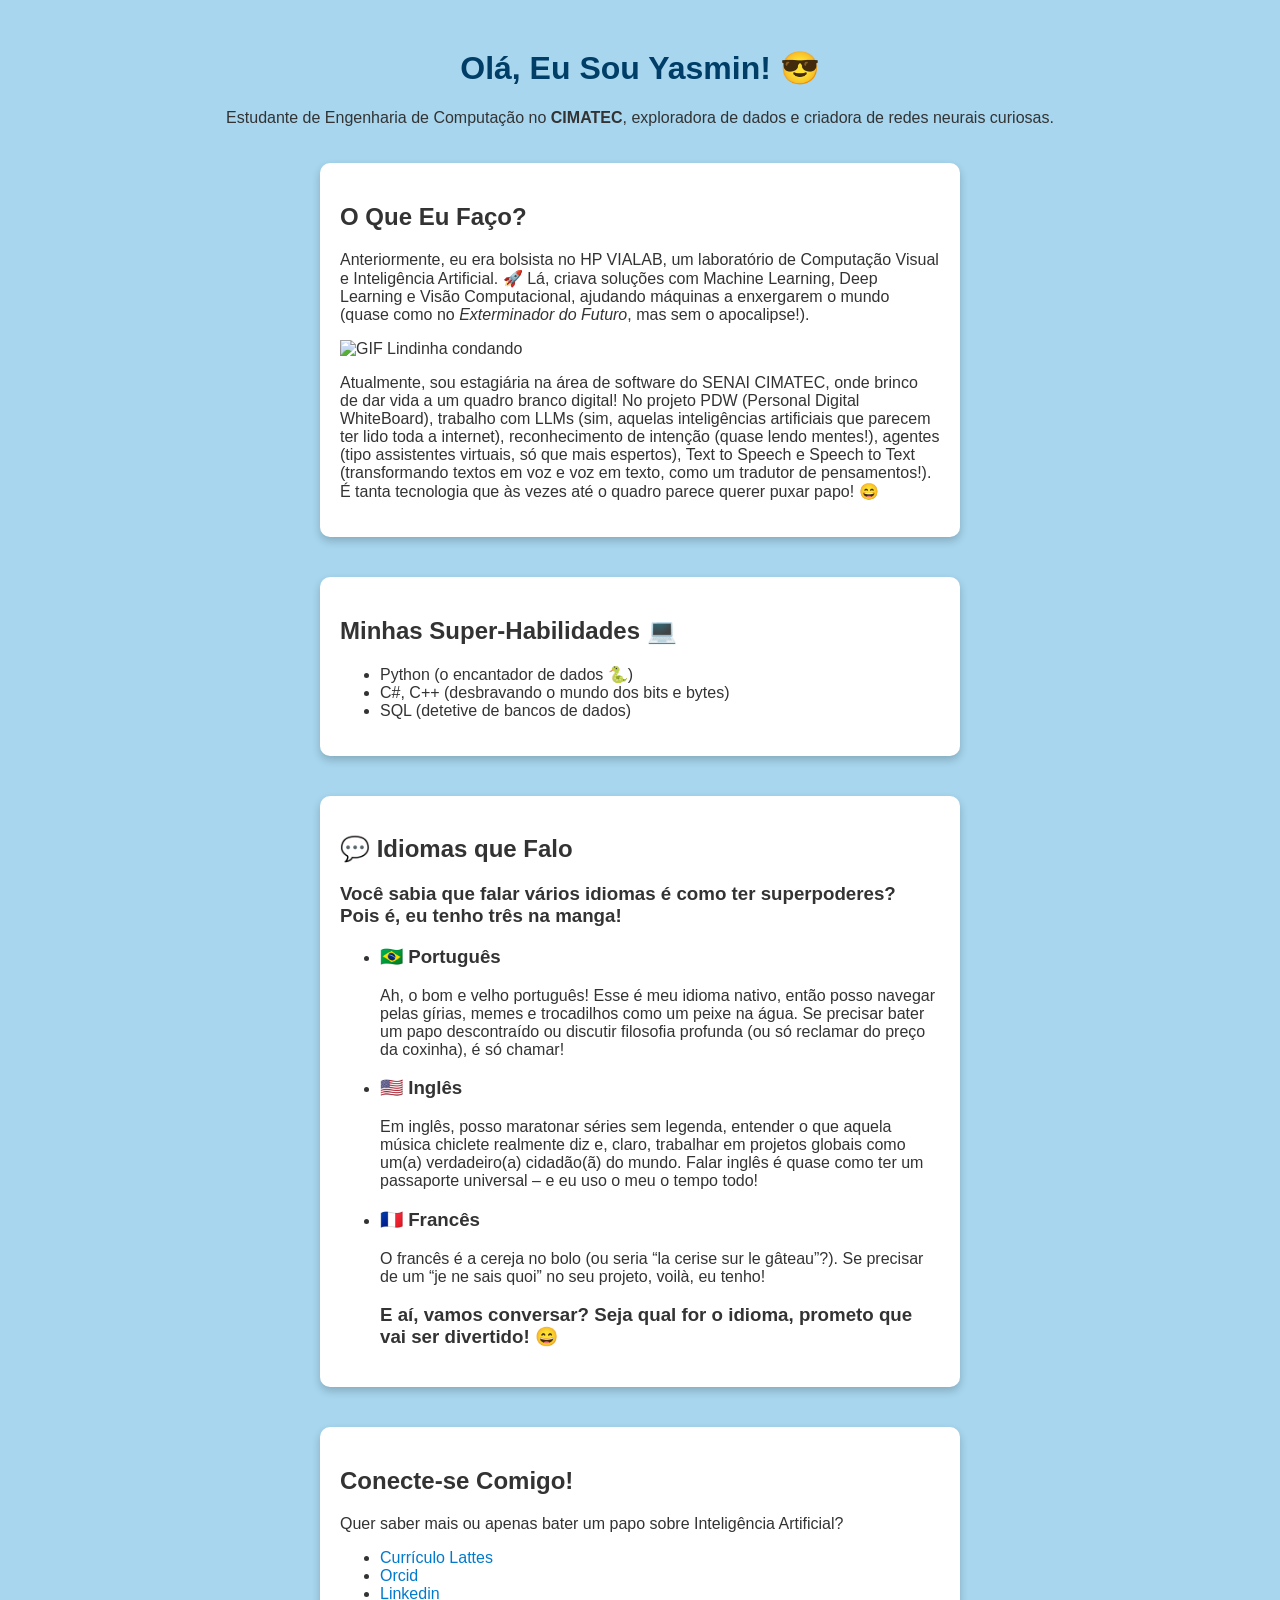
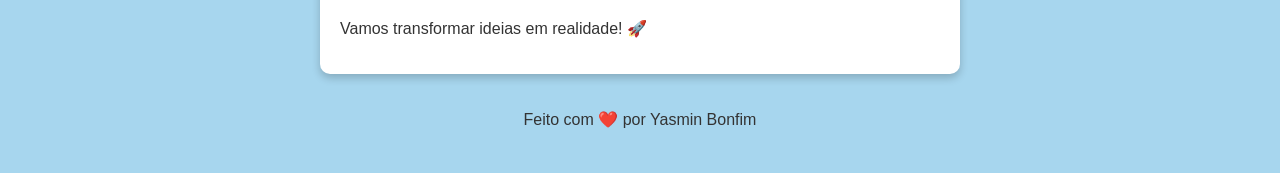
==== index.html @ c6452bbd "add index archive" ====
<!DOCTYPE html>
<html lang="pt-br">
<head>
    <meta charset="UTF-8">
    <meta name="viewport" content="width=device-width, initial-scale=1.0">
    <title>Yasmin Bonfim - Exploradora de Dados e Tecnologia</title>
    <style>
        body {
            font-family: Arial, sans-serif;
            background-color: #a7d6ee;
            color: #333;
            text-align: center;
            padding: 20px;
        }
        h1 {
            color: #013e67;
        }
        .card {
            background: white;
            border-radius: 10px;
            box-shadow: 0 4px 8px rgba(0, 0, 0, 0.2);
            display: inline-block;
            width: 80%;
            max-width: 600px;
            margin: 20px auto;
            padding: 20px;
            text-align: left;
        }
        a {
            color: #007acc;
            text-decoration: none;
        }
        a:hover {
            text-decoration: underline;
        }
    </style>
</head>
<body>

    <h1>Olá, Eu Sou Yasmin! 😎</h1>
    <p>Estudante de Engenharia de Computação no <strong>CIMATEC</strong>, exploradora de dados e criadora de redes neurais curiosas.</p>

    <div class="card">
        <h2>O Que Eu Faço?</h2>
        <p>Anteriormente, eu era bolsista no HP VIALAB, um laboratório de Computação Visual e Inteligência Artificial. 🚀 Lá, criava soluções com Machine Learning, Deep Learning e Visão Computacional, ajudando máquinas a enxergarem o mundo (quase como no <em>Exterminador do Futuro</em>, mas sem o apocalipse!).</p>
        <img src="https://i.makeagif.com/media/6-20-2018/hH5G05.gif" alt="GIF Lindinha condando">

        <p>Atualmente, sou estagiária na área de software do SENAI CIMATEC, onde brinco de dar vida a um quadro branco digital! No projeto PDW (Personal Digital WhiteBoard), trabalho com LLMs (sim, aquelas inteligências artificiais que parecem ter lido toda a internet), reconhecimento de intenção (quase lendo mentes!), agentes (tipo assistentes virtuais, só que mais espertos), Text to Speech e Speech to Text (transformando textos em voz e voz em texto, como um tradutor de pensamentos!). É tanta tecnologia que às vezes até o quadro parece querer puxar papo! 😄</p>
    </div>

    <div class="card">
        <h2>Minhas Super-Habilidades 💻</h2>
        <ul>
            <li>Python (o encantador de dados 🐍)</li>
            <li>C#, C++ (desbravando o mundo dos bits e bytes)</li>
            <li>SQL (detetive de bancos de dados)</li>
        </ul>
    </div>

    
    <div class="card">
        <h2>💬 Idiomas que Falo</h2>
        <h3>Você sabia que falar vários idiomas é como ter superpoderes? Pois é, eu tenho três na manga!</h3>
        <ul>
            <li><h3>🇧🇷 Português</h3></li>
            <p>Ah, o bom e velho português! Esse é meu idioma nativo, então posso navegar pelas gírias, memes e trocadilhos como um peixe na água. Se precisar bater um papo descontraído ou discutir filosofia profunda (ou só reclamar do preço da coxinha), é só chamar!</p>
            <li><h3>🇺🇸 Inglês</h3></li>
            <p>Em inglês, posso maratonar séries sem legenda, entender o que aquela música chiclete realmente diz e, claro, trabalhar em projetos globais como um(a) verdadeiro(a) cidadão(ã) do mundo. Falar inglês é quase como ter um passaporte universal – e eu uso o meu o tempo todo!</p>
            <li><h3>🇫🇷 Francês</h3></li>
            <p>O francês é a cereja no bolo (ou seria “la cerise sur le gâteau”?). Se precisar de um “je ne sais quoi” no seu projeto, voilà, eu tenho!</p>
            <h3>E aí, vamos conversar? Seja qual for o idioma, prometo que vai ser divertido! 😄</h3>
        </ul>
    </div>


    <div class="card">
        <h2>Conecte-se Comigo!</h2>
        <p>Quer saber mais ou apenas bater um papo sobre Inteligência Artificial?</p>
        <ul>
            <li><a href="http://lattes.cnpq.br/3499062940303031" target="_blank">Currículo Lattes</a></li>
            <li><a href="https://orcid.org/0000-0002-9297-3605" target="_blank">Orcid</a></li>
            <li><a href="www.linkedin.com/in/yasmin-bonfim" target="_blank">Linkedin</a></li>

        </ul>
        <p>Vamos transformar ideias em realidade! 🚀</p>
    </div>

    <footer>
        <p>Feito com ❤️ por Yasmin Bonfim</p>
    </footer>

</body>
</html>
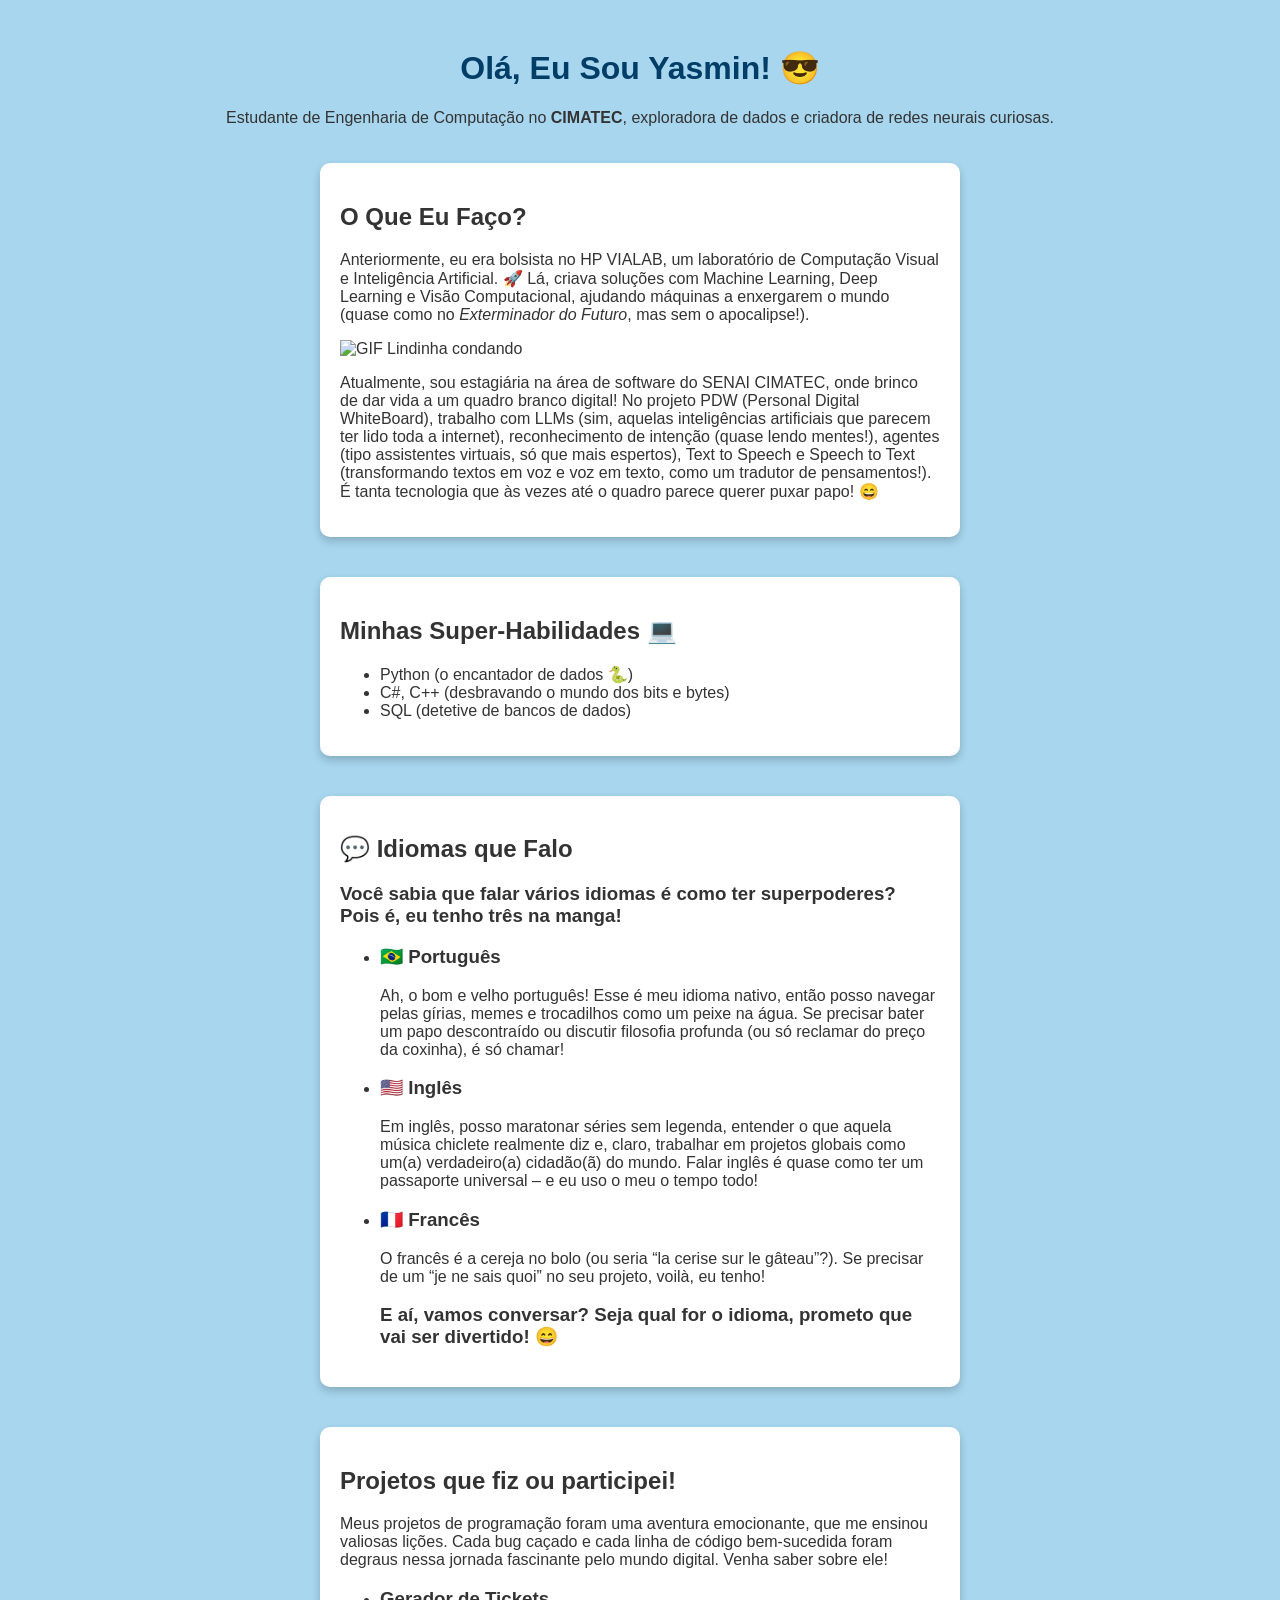
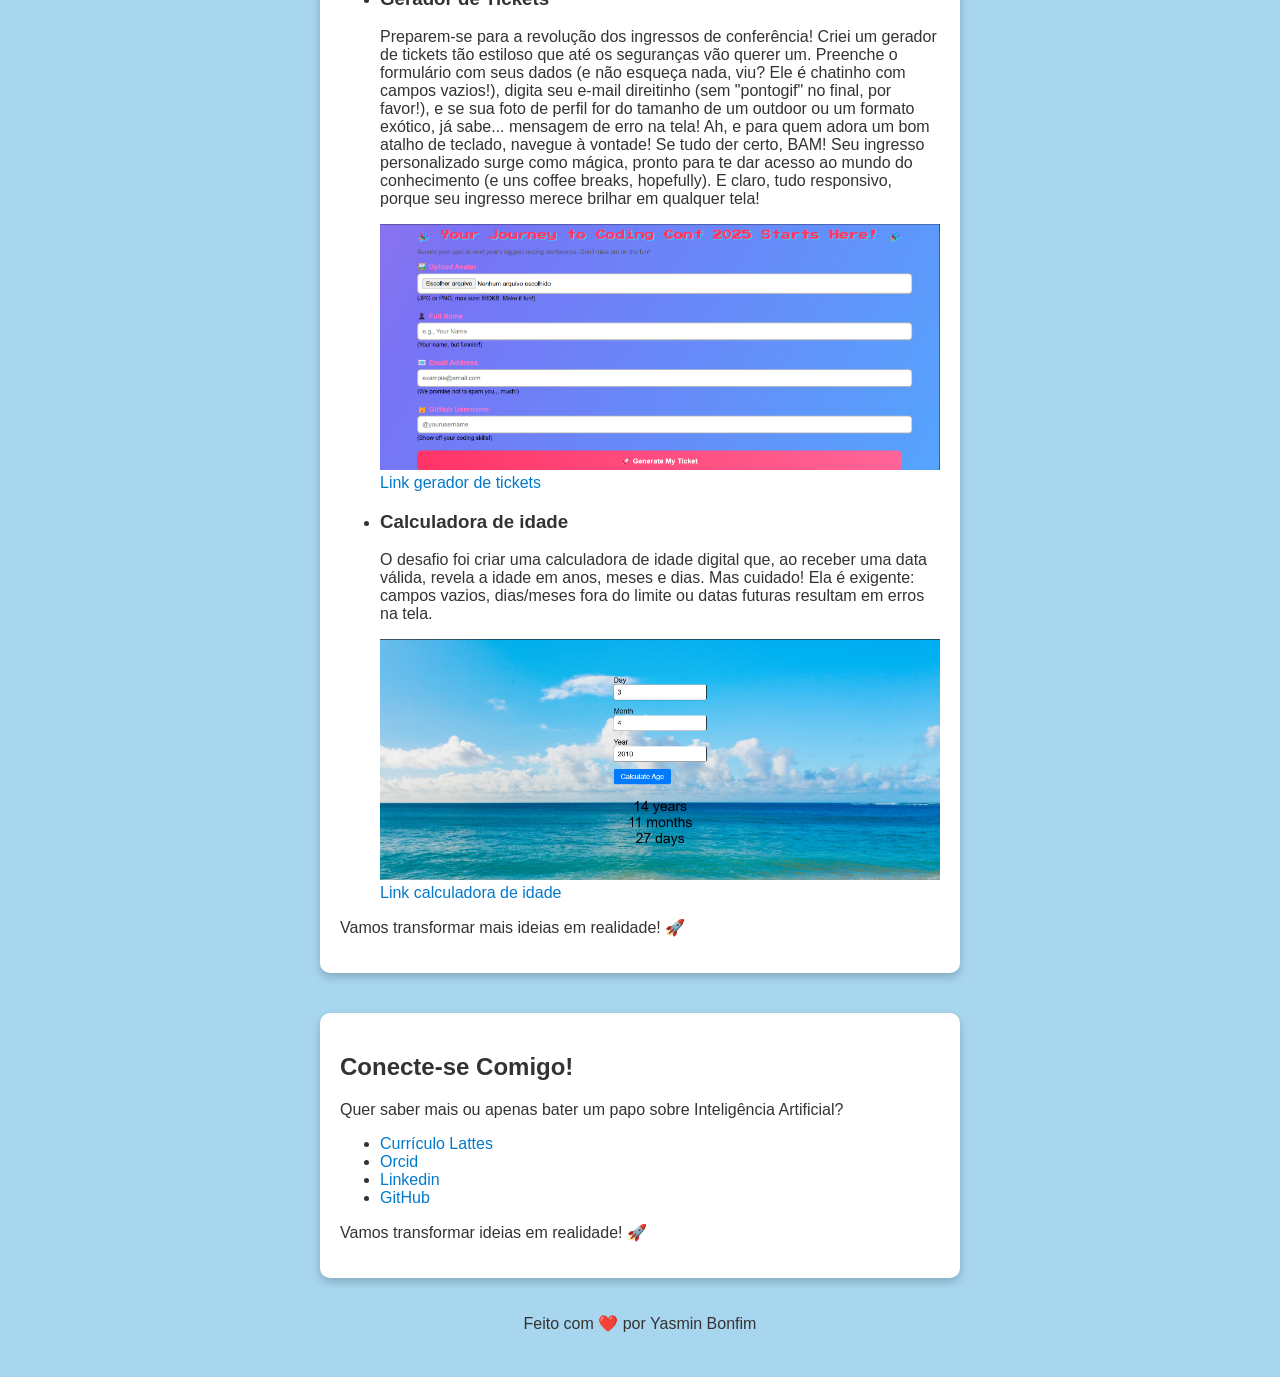
==== commit ab7c8fef: "Add files via upload" ====
--- a/index.html
+++ b/index.html
@@ -1,40 +1,12 @@
 <!DOCTYPE html>
 <html lang="pt-br">
 <head>
+    <link rel="stylesheet" href="styles.css">
     <meta charset="UTF-8">
     <meta name="viewport" content="width=device-width, initial-scale=1.0">
     <title>Yasmin Bonfim - Exploradora de Dados e Tecnologia</title>
-    <style>
-        body {
-            font-family: Arial, sans-serif;
-            background-color: #a7d6ee;
-            color: #333;
-            text-align: center;
-            padding: 20px;
-        }
-        h1 {
-            color: #013e67;
-        }
-        .card {
-            background: white;
-            border-radius: 10px;
-            box-shadow: 0 4px 8px rgba(0, 0, 0, 0.2);
-            display: inline-block;
-            width: 80%;
-            max-width: 600px;
-            margin: 20px auto;
-            padding: 20px;
-            text-align: left;
-        }
-        a {
-            color: #007acc;
-            text-decoration: none;
-        }
-        a:hover {
-            text-decoration: underline;
-        }
-    </style>
 </head>
+
 <body>
 
     <h1>Olá, Eu Sou Yasmin! 😎</h1>
@@ -72,6 +44,27 @@
         </ul>
     </div>
 
+    <div class="card">
+        <h2>Projetos que fiz ou participei!</h2>
+        <p>Meus projetos de programação foram uma aventura emocionante, que me ensinou valiosas lições. 
+            Cada bug caçado e cada linha de código bem-sucedida foram degraus nessa jornada fascinante pelo mundo digital. Venha saber sobre ele!</p>
+        <ul>
+            <li><h3>Gerador de Tickets</h3></li>
+                <p>Preparem-se para a revolução dos ingressos de conferência! Criei um gerador de tickets tão estiloso que até os seguranças vão querer um. 
+                    Preenche o formulário com seus dados (e não esqueça nada, viu? Ele é chatinho com campos vazios!), digita seu e-mail direitinho (sem "pontogif" no final, por favor!), e se sua foto de perfil for do tamanho de um outdoor ou um formato exótico, já sabe... mensagem de erro na tela! Ah, e para quem adora um bom atalho de teclado, navegue à vontade! Se tudo der certo, BAM! Seu ingresso personalizado surge como mágica, pronto para te dar acesso ao mundo do conhecimento (e uns coffee breaks, hopefully). 
+                    E claro, tudo responsivo, porque seu ingresso merece brilhar em qualquer tela!</p>
+                <img src="images\ticket_generator_image.png" alt="ticket_generator_image">
+
+                <a href="https://github.com/Yas-bonfim/ticket_generation/tree/main" target="_blank">Link gerador de tickets</a>
+            <li><h3>Calculadora de idade</h3></li>
+            <p>O desafio foi criar uma calculadora de idade digital que, ao receber uma data válida, revela a idade em anos, meses e dias. Mas cuidado! 
+                Ela é exigente: campos vazios, dias/meses fora do limite ou datas futuras resultam em erros na tela. </p>
+            <img src="images\age_calculator_photo.png" alt="age_calculator_image">
+
+            <a href="https://github.com/Yas-bonfim/age_calculator" target="_blank">Link calculadora de idade</a>
+        </ul>
+        <p>Vamos transformar mais ideias em realidade! 🚀</p>
+    </div>
 
     <div class="card">
         <h2>Conecte-se Comigo!</h2>
@@ -80,6 +73,8 @@
             <li><a href="http://lattes.cnpq.br/3499062940303031" target="_blank">Currículo Lattes</a></li>
             <li><a href="https://orcid.org/0000-0002-9297-3605" target="_blank">Orcid</a></li>
             <li><a href="www.linkedin.com/in/yasmin-bonfim" target="_blank">Linkedin</a></li>
+            <li><a href="https://github.com/Yas-bonfim" target="_blank">GitHub</a></li>
+
 
         </ul>
         <p>Vamos transformar ideias em realidade! 🚀</p>
@@ -91,3 +86,5 @@
 
 </body>
 </html>
+
+
--- a/styles.css
+++ b/styles.css
@@ -0,0 +1,34 @@
+
+body {
+    font-family: Arial, sans-serif;
+    background-color: #a7d6ee;
+    color: #333;
+    text-align: center;
+    padding: 20px;
+}
+h1 {
+    color: #013e67;
+}
+.card {
+    background: white;
+    border-radius: 10px;
+    box-shadow: 0 4px 8px rgba(0, 0, 0, 0.2);
+    display: inline-block;
+    width: 80%;
+    max-width: 600px;
+    margin: 20px auto;
+    padding: 20px;
+    text-align: left;
+}
+a {
+    color: #007acc;
+    text-decoration: none;
+}
+a:hover {
+    text-decoration: underline;
+}
+
+img {
+    max-width: 100%;
+    height: auto; /* Mantém a proporção da imagem */
+  }
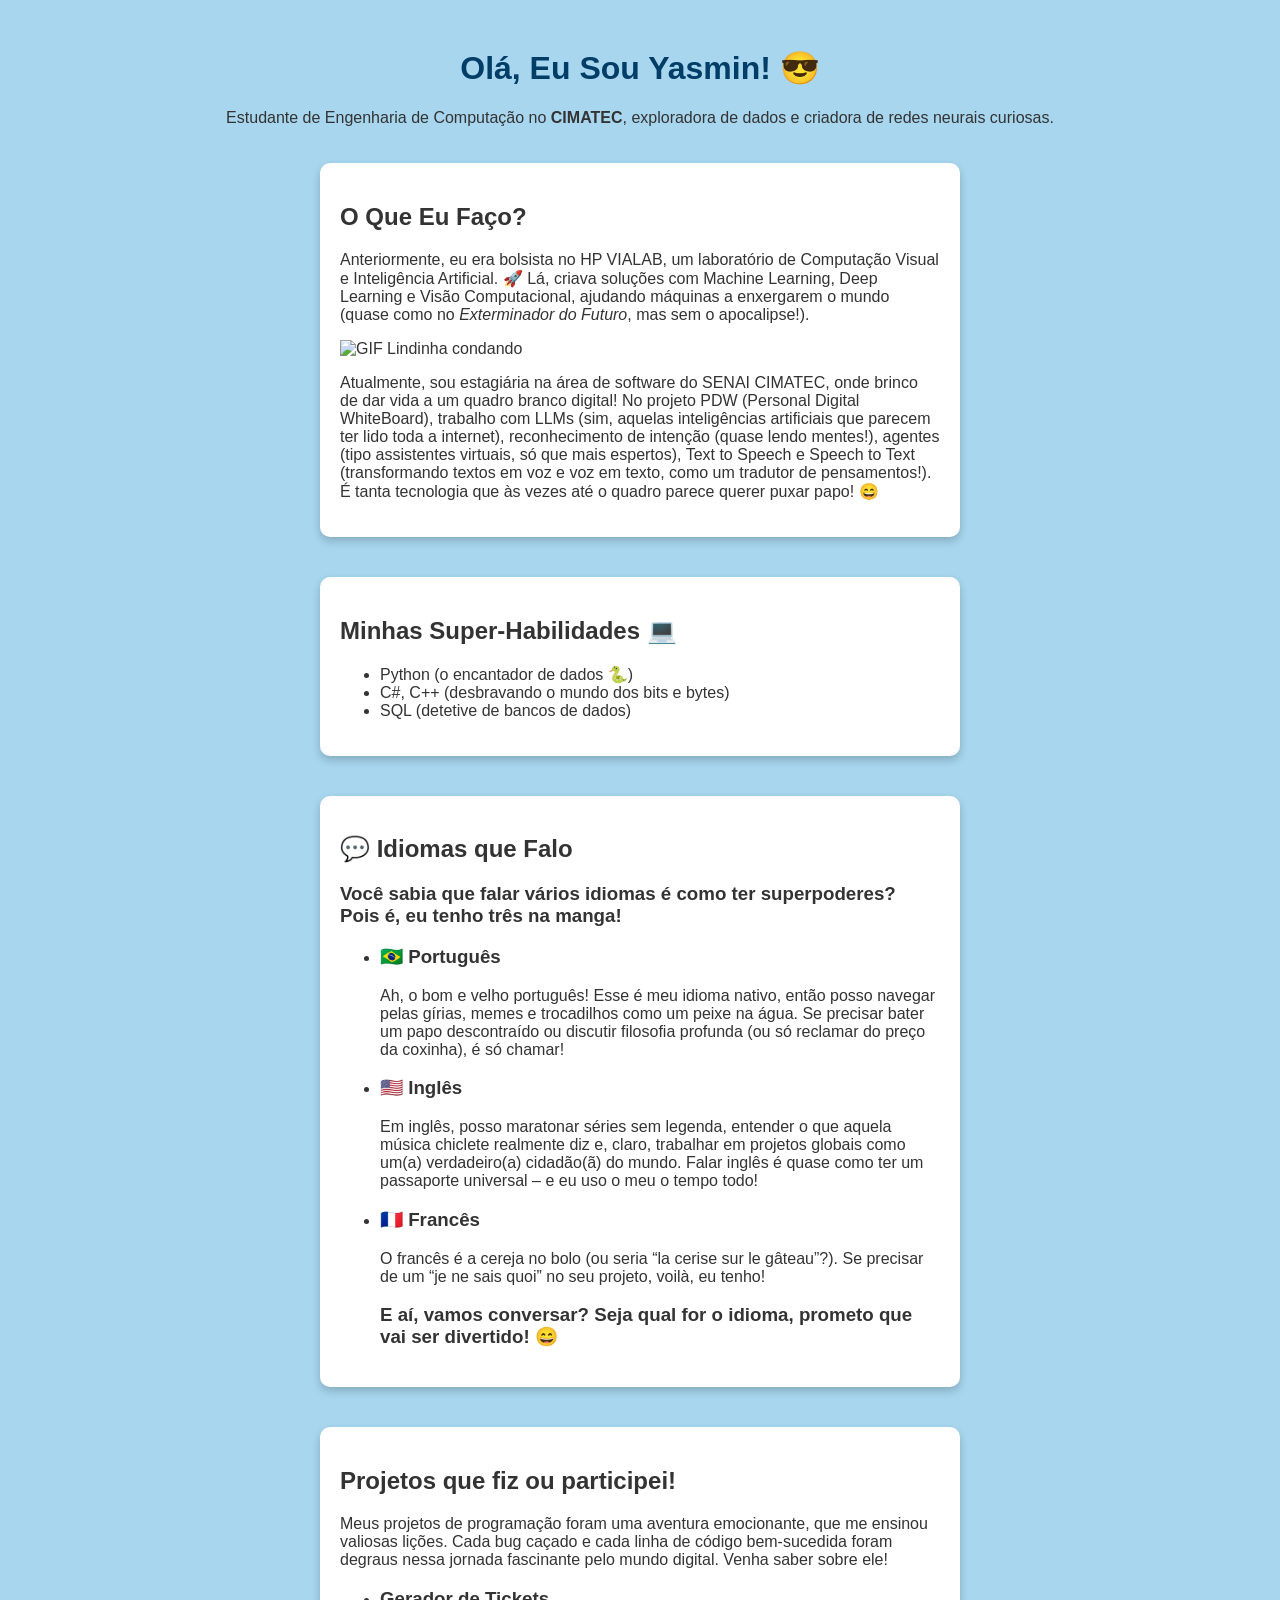
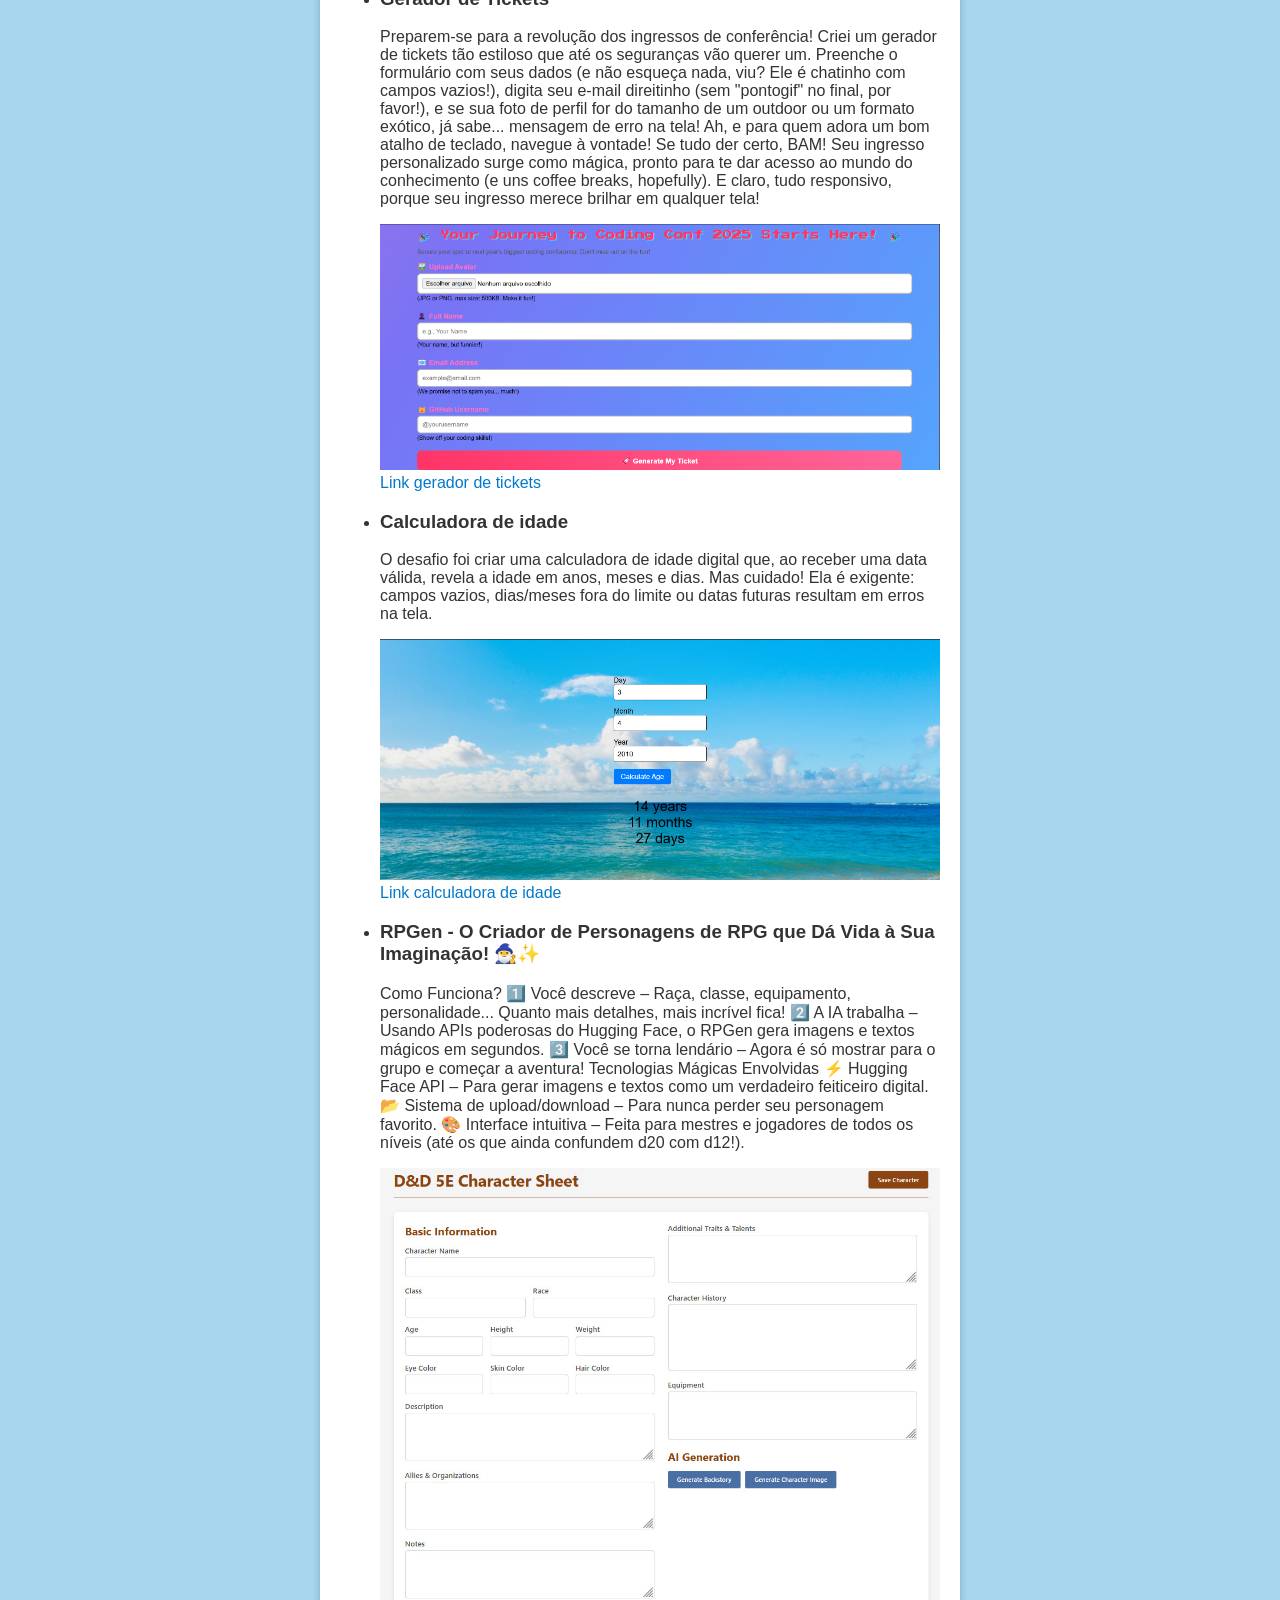
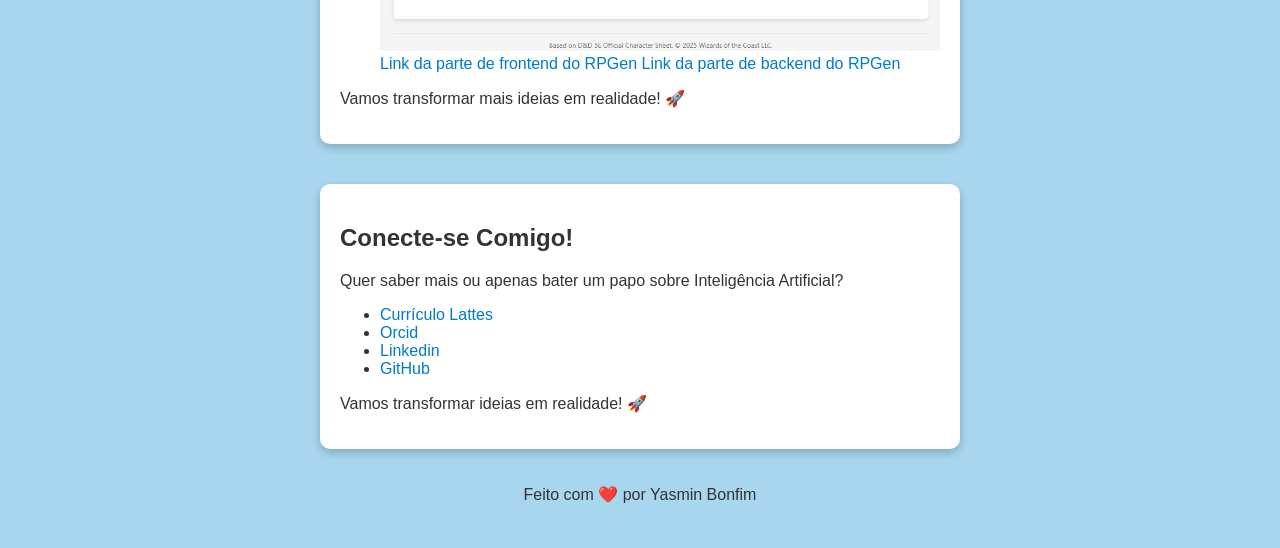
==== commit 66dd5d81: "atualizando o index html" ====
--- a/index.html
+++ b/index.html
@@ -62,6 +62,21 @@
             <img src="images\age_calculator_photo.png" alt="age_calculator_image">
 
             <a href="https://github.com/Yas-bonfim/age_calculator" target="_blank">Link calculadora de idade</a>
+
+            <li><h3>RPGen - O Criador de Personagens de RPG que Dá Vida à Sua Imaginação! 🧙‍♂️✨</h3></li>
+            <p>Como Funciona?
+            1️⃣ Você descreve – Raça, classe, equipamento, personalidade... Quanto mais detalhes, mais incrível fica!
+            2️⃣ A IA trabalha – Usando APIs poderosas do Hugging Face, o RPGen gera imagens e textos mágicos em segundos.
+            3️⃣ Você se torna lendário – Agora é só mostrar para o grupo e começar a aventura!
+
+            Tecnologias Mágicas Envolvidas
+            ⚡ Hugging Face API – Para gerar imagens e textos como um verdadeiro feiticeiro digital.
+            📂 Sistema de upload/download – Para nunca perder seu personagem favorito.
+            🎨 Interface intuitiva – Feita para mestres e jogadores de todos os níveis (até os que ainda confundem d20 com d12!). </p>
+            <img src="images\RpGen_image.png" alt="RPGEN_image">
+
+            <a href="https://github.com/Gustavo-Cruzz/RPGen-front" target="_blank">Link da parte de frontend do RPGen</a>
+            <a href="https://github.com/Gustavo-Cruzz/RPGen-back" target="_blank">Link da parte de backend do RPGen</a>
         </ul>
         <p>Vamos transformar mais ideias em realidade! 🚀</p>
     </div>
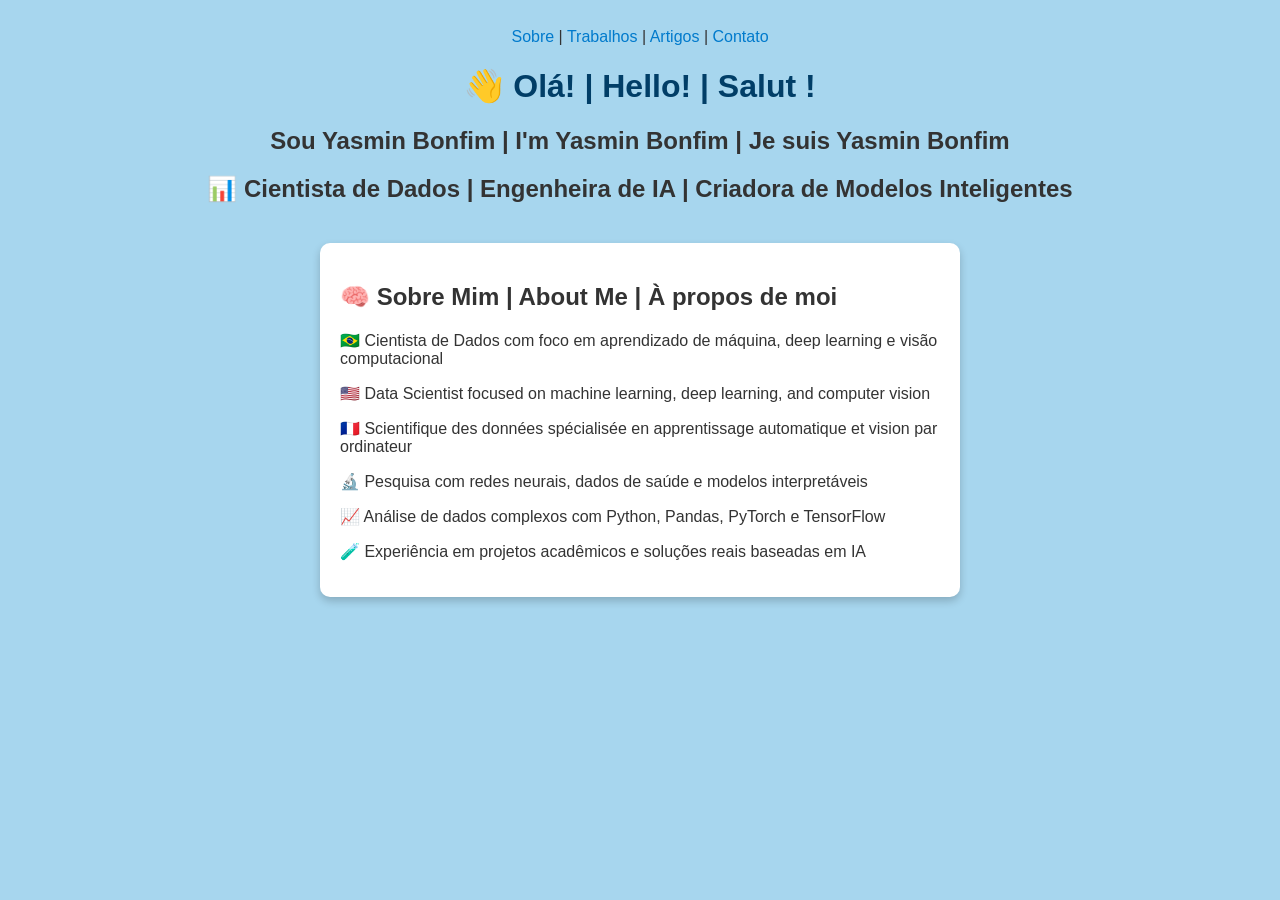
==== commit 45f7c78f: "add modificações no portifolio" ====
--- a/index.html
+++ b/index.html
@@ -1,105 +1,28 @@
 <!DOCTYPE html>
-<html lang="pt-br">
+<html lang="pt-BR">
 <head>
-    <link rel="stylesheet" href="styles.css">
-    <meta charset="UTF-8">
-    <meta name="viewport" content="width=device-width, initial-scale=1.0">
-    <title>Yasmin Bonfim - Exploradora de Dados e Tecnologia</title>
+  <meta charset="UTF-8" />
+  <title>Meu Portfólio</title>
+  <link rel="stylesheet" href="styles.css" />
 </head>
-
 <body>
-
-    <h1>Olá, Eu Sou Yasmin! 😎</h1>
-    <p>Estudante de Engenharia de Computação no <strong>CIMATEC</strong>, exploradora de dados e criadora de redes neurais curiosas.</p>
-
-    <div class="card">
-        <h2>O Que Eu Faço?</h2>
-        <p>Anteriormente, eu era bolsista no HP VIALAB, um laboratório de Computação Visual e Inteligência Artificial. 🚀 Lá, criava soluções com Machine Learning, Deep Learning e Visão Computacional, ajudando máquinas a enxergarem o mundo (quase como no <em>Exterminador do Futuro</em>, mas sem o apocalipse!).</p>
-        <img src="https://i.makeagif.com/media/6-20-2018/hH5G05.gif" alt="GIF Lindinha condando">
-
-        <p>Atualmente, sou estagiária na área de software do SENAI CIMATEC, onde brinco de dar vida a um quadro branco digital! No projeto PDW (Personal Digital WhiteBoard), trabalho com LLMs (sim, aquelas inteligências artificiais que parecem ter lido toda a internet), reconhecimento de intenção (quase lendo mentes!), agentes (tipo assistentes virtuais, só que mais espertos), Text to Speech e Speech to Text (transformando textos em voz e voz em texto, como um tradutor de pensamentos!). É tanta tecnologia que às vezes até o quadro parece querer puxar papo! 😄</p>
-    </div>
-
-    <div class="card">
-        <h2>Minhas Super-Habilidades 💻</h2>
-        <ul>
-            <li>Python (o encantador de dados 🐍)</li>
-            <li>C#, C++ (desbravando o mundo dos bits e bytes)</li>
-            <li>SQL (detetive de bancos de dados)</li>
-        </ul>
-    </div>
-
-    
-    <div class="card">
-        <h2>💬 Idiomas que Falo</h2>
-        <h3>Você sabia que falar vários idiomas é como ter superpoderes? Pois é, eu tenho três na manga!</h3>
-        <ul>
-            <li><h3>🇧🇷 Português</h3></li>
-            <p>Ah, o bom e velho português! Esse é meu idioma nativo, então posso navegar pelas gírias, memes e trocadilhos como um peixe na água. Se precisar bater um papo descontraído ou discutir filosofia profunda (ou só reclamar do preço da coxinha), é só chamar!</p>
-            <li><h3>🇺🇸 Inglês</h3></li>
-            <p>Em inglês, posso maratonar séries sem legenda, entender o que aquela música chiclete realmente diz e, claro, trabalhar em projetos globais como um(a) verdadeiro(a) cidadão(ã) do mundo. Falar inglês é quase como ter um passaporte universal – e eu uso o meu o tempo todo!</p>
-            <li><h3>🇫🇷 Francês</h3></li>
-            <p>O francês é a cereja no bolo (ou seria “la cerise sur le gâteau”?). Se precisar de um “je ne sais quoi” no seu projeto, voilà, eu tenho!</p>
-            <h3>E aí, vamos conversar? Seja qual for o idioma, prometo que vai ser divertido! 😄</h3>
-        </ul>
-    </div>
-
-    <div class="card">
-        <h2>Projetos que fiz ou participei!</h2>
-        <p>Meus projetos de programação foram uma aventura emocionante, que me ensinou valiosas lições. 
-            Cada bug caçado e cada linha de código bem-sucedida foram degraus nessa jornada fascinante pelo mundo digital. Venha saber sobre ele!</p>
-        <ul>
-            <li><h3>Gerador de Tickets</h3></li>
-                <p>Preparem-se para a revolução dos ingressos de conferência! Criei um gerador de tickets tão estiloso que até os seguranças vão querer um. 
-                    Preenche o formulário com seus dados (e não esqueça nada, viu? Ele é chatinho com campos vazios!), digita seu e-mail direitinho (sem "pontogif" no final, por favor!), e se sua foto de perfil for do tamanho de um outdoor ou um formato exótico, já sabe... mensagem de erro na tela! Ah, e para quem adora um bom atalho de teclado, navegue à vontade! Se tudo der certo, BAM! Seu ingresso personalizado surge como mágica, pronto para te dar acesso ao mundo do conhecimento (e uns coffee breaks, hopefully). 
-                    E claro, tudo responsivo, porque seu ingresso merece brilhar em qualquer tela!</p>
-                <img src="images\ticket_generator_image.png" alt="ticket_generator_image">
-
-                <a href="https://github.com/Yas-bonfim/ticket_generation/tree/main" target="_blank">Link gerador de tickets</a>
-            <li><h3>Calculadora de idade</h3></li>
-            <p>O desafio foi criar uma calculadora de idade digital que, ao receber uma data válida, revela a idade em anos, meses e dias. Mas cuidado! 
-                Ela é exigente: campos vazios, dias/meses fora do limite ou datas futuras resultam em erros na tela. </p>
-            <img src="images\age_calculator_photo.png" alt="age_calculator_image">
-
-            <a href="https://github.com/Yas-bonfim/age_calculator" target="_blank">Link calculadora de idade</a>
-
-            <li><h3>RPGen - O Criador de Personagens de RPG que Dá Vida à Sua Imaginação! 🧙‍♂️✨</h3></li>
-            <p>Como Funciona?
-            1️⃣ Você descreve – Raça, classe, equipamento, personalidade... Quanto mais detalhes, mais incrível fica!
-            2️⃣ A IA trabalha – Usando APIs poderosas do Hugging Face, o RPGen gera imagens e textos mágicos em segundos.
-            3️⃣ Você se torna lendário – Agora é só mostrar para o grupo e começar a aventura!
-
-            Tecnologias Mágicas Envolvidas
-            ⚡ Hugging Face API – Para gerar imagens e textos como um verdadeiro feiticeiro digital.
-            📂 Sistema de upload/download – Para nunca perder seu personagem favorito.
-            🎨 Interface intuitiva – Feita para mestres e jogadores de todos os níveis (até os que ainda confundem d20 com d12!). </p>
-            <img src="images\RpGen_image.png" alt="RPGEN_image">
-
-            <a href="https://github.com/Gustavo-Cruzz/RPGen-front" target="_blank">Link da parte de frontend do RPGen</a>
-            <a href="https://github.com/Gustavo-Cruzz/RPGen-back" target="_blank">Link da parte de backend do RPGen</a>
-        </ul>
-        <p>Vamos transformar mais ideias em realidade! 🚀</p>
-    </div>
-
-    <div class="card">
-        <h2>Conecte-se Comigo!</h2>
-        <p>Quer saber mais ou apenas bater um papo sobre Inteligência Artificial?</p>
-        <ul>
-            <li><a href="http://lattes.cnpq.br/3499062940303031" target="_blank">Currículo Lattes</a></li>
-            <li><a href="https://orcid.org/0000-0002-9297-3605" target="_blank">Orcid</a></li>
-            <li><a href="www.linkedin.com/in/yasmin-bonfim" target="_blank">Linkedin</a></li>
-            <li><a href="https://github.com/Yas-bonfim" target="_blank">GitHub</a></li>
-
-
-        </ul>
-        <p>Vamos transformar ideias em realidade! 🚀</p>
-    </div>
-
-    <footer>
-        <p>Feito com ❤️ por Yasmin Bonfim</p>
-    </footer>
-
+  <nav>
+    <a href="index.html">Sobre</a> |
+    <a href="trabalhos.html">Trabalhos</a> |
+    <a href="artigos.html">Artigos</a> |
+    <a href="contato.html">Contato</a>
+  </nav>
+  <h1>👋 Olá! | Hello! | Salut !</h1>
+  <h2>Sou Yasmin Bonfim | I'm Yasmin Bonfim | Je suis Yasmin Bonfim </h2>
+  <h2> 📊 Cientista de Dados | Engenheira de IA | Criadora de Modelos Inteligentes</h2>
+  <div class="card">
+    <h2>🧠 Sobre Mim | About Me | À propos de moi </h2>
+<p>🇧🇷 Cientista de Dados com foco em aprendizado de máquina, deep learning e visão computacional</p>
+<p>🇺🇸 Data Scientist focused on machine learning, deep learning, and computer vision</p>
+<p>🇫🇷 Scientifique des données spécialisée en apprentissage automatique et vision par ordinateur</p>
+<p>🔬 Pesquisa com redes neurais, dados de saúde e modelos interpretáveis</p>
+<p>📈 Análise de dados complexos com Python, Pandas, PyTorch e TensorFlow</p>
+<p>🧪 Experiência em projetos acadêmicos e soluções reais baseadas em IA</p>
+  </div>
 </body>
 </html>
-
-
